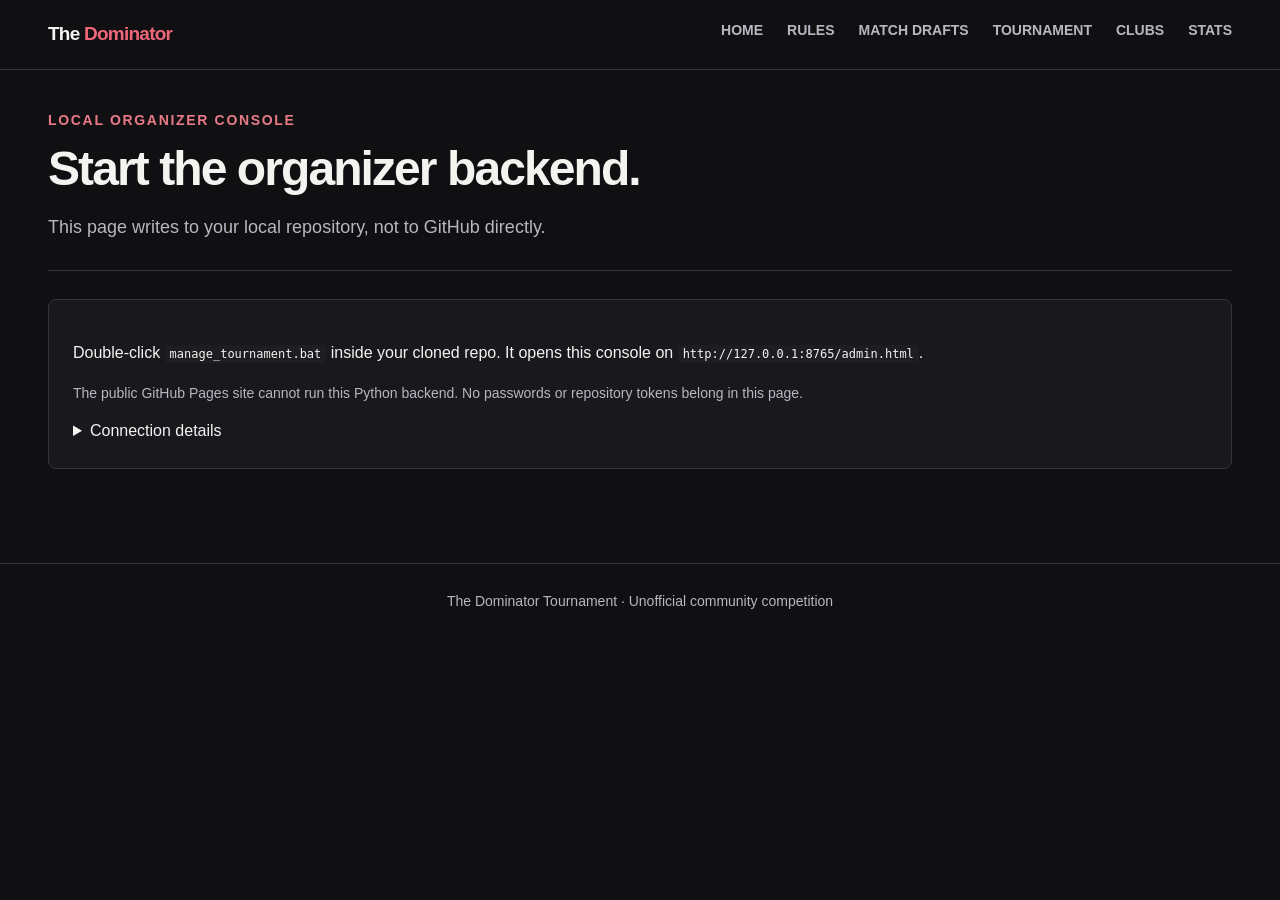
==== admin.html @ 1ec2cf1b "Unify site styling, correct six-track rules and complete R1" ====
<!doctype html>
<html lang="en"><head><meta charset="utf-8"><meta name="viewport" content="width=device-width,initial-scale=1"><meta name="color-scheme" content="dark"><title>Organizer · The Dominator</title><link rel="stylesheet" href="assets/tournament.css?v=4"><link rel="stylesheet" href="assets/ui.css?v=1"></head>
<body class="dt-body" data-page="admin"><header class="dt-header"></header><main class="dt-main" id="dt-root"><p class="dt-muted">Loading tournament…</p></main><footer class="dt-footer"></footer><noscript>JavaScript is required for the tournament archive.</noscript><script src="assets/tournament.js?v=5" defer></script></body></html>
---- assets/tournament.css ----
/* Tournament extension only. No existing homepage or shared stylesheet edits. */
.dt-match-tabs{display:flex;gap:24px;border-bottom:1px solid var(--dt-line);margin:24px 0}.dt-match-tabs a{padding:12px 0;font-size:14px;color:var(--dt-muted);border-bottom:2px solid transparent}.dt-match-tabs a[aria-current=page]{color:var(--dt-text);border-color:var(--dt-bright)}.dt-final-tracks{list-style:none;padding:0;display:grid;grid-template-columns:repeat(auto-fit,minmax(min(100%,180px),1fr));gap:12px}.dt-final-tracks li{border:1px solid var(--dt-line);background:var(--dt-panel);border-radius:8px;padding:18px;overflow-wrap:anywhere}.dt-track-number{display:block;font-size:12px;color:var(--dt-bright);margin-bottom:8px}.dt-final-tracks strong{font-size:14px;font-weight:600}.dt-draft-teams{align-items:start}.dt-draft-team{margin:0}.dt-draft-team h2{padding-bottom:16px;border-bottom:1px solid var(--dt-line)}.dt-draft-group{margin-top:20px}.dt-draft-group h3{color:var(--dt-muted);font-size:14px}.dt-draft-group ul,.dt-draft-pool ul{padding-left:20px;font-size:14px;line-height:1.7;overflow-wrap:anywhere}.dt-draft-group li{margin:6px 0}.dt-pick-order{color:var(--dt-muted);font-variant-numeric:tabular-nums}.dt-draft-pool summary{cursor:pointer;font-size:14px}.dt-draft-notes{white-space:pre-wrap;overflow-wrap:anywhere;font-size:14px}.dt-tiebreaker p{margin:0;font-size:14px}
.dt-roster{list-style:none;padding:0;margin:0}.dt-roster li{display:flex;align-items:center;justify-content:space-between;gap:16px;padding:13px 0;border-bottom:1px solid var(--dt-line)}.dt-roster li:last-child{border:0}.dt-roster strong{display:block;font-size:14px}.dt-roster span:not(.dt-badge){display:block;color:var(--dt-muted);font-size:12px;margin-top:3px}.dt-roster .dt-benched{color:var(--dt-muted)}.dt-mvp{display:flex;align-items:center;justify-content:space-between;gap:24px;border:1px solid #57262e;border-left:3px solid var(--dt-red);border-radius:8px;padding:24px;background:linear-gradient(110deg,#231216,var(--dt-panel));margin:24px 0}.dt-mvp h2{margin-bottom:4px}.dt-mvp p:not(.dt-kicker){color:var(--dt-muted);margin:0;font-size:13px}.dt-mvp-points{text-align:right;flex-shrink:0}.dt-mvp-points strong{display:block;font-size:34px;font-variant-numeric:tabular-nums}.dt-mvp-points span{font-size:11px;color:var(--dt-muted)}.dt-reported-table{padding:0!important;overflow:hidden}.dt-reported-table .dt-table{min-width:940px}.dt-reported-table th:first-child{width:24%}.dt-reported-table td.num{white-space:nowrap}.dt-reported-table .dt-small{margin-top:6px}
:root{--dt-bg:#0a0a0b;--dt-panel:#111113;--dt-panel2:#171719;--dt-text:#f1f1f2;--dt-muted:#a2a2a8;--dt-line:#29292d;--dt-red:#b7202e;--dt-bright:#d93242}
body.dt-body{margin:0;background:var(--dt-bg);color:var(--dt-text);font:15px/1.5 Inter,Arial,Helvetica,sans-serif;-webkit-font-smoothing:antialiased}
.dt-body *{box-sizing:border-box}.dt-body a{color:inherit;text-decoration:none}.dt-body button,.dt-body input,.dt-body select{font:inherit}.dt-body button,.dt-body a,.dt-body summary{touch-action:manipulation}
.dt-header{border-bottom:1px solid var(--dt-line);background:var(--dt-bg)}.dt-header-inner{max-width:1360px;margin:auto;padding:20px 28px;display:flex;justify-content:space-between;align-items:center;gap:24px}.dt-brand{font-size:19px;font-weight:850;white-space:nowrap}.dt-brand span{color:var(--dt-bright)}.dt-nav{display:flex;flex-wrap:wrap;gap:24px;font-size:12px;font-weight:700}.dt-nav .active{color:var(--dt-bright)}
.dt-main{max-width:1360px;margin:auto;padding:40px 28px 70px}.dt-breadcrumb{display:flex;flex-wrap:wrap;gap:8px;color:var(--dt-muted);font-size:12px;margin:0 0 24px}.dt-breadcrumb a:hover{color:white}.dt-breadcrumb .sep{opacity:.45}.dt-kicker{color:var(--dt-bright);font-size:11px;letter-spacing:.12em;text-transform:uppercase;font-weight:800;margin:0 0 12px}.dt-main h1{font-size:clamp(30px,4vw,46px);line-height:1.1;letter-spacing:-.035em;margin:0 0 16px}.dt-main h2{font-size:23px;line-height:1.25;letter-spacing:-.025em;margin:0 0 12px}.dt-main h3{font-size:16px;margin:0 0 10px}.dt-lead{color:var(--dt-muted);max-width:830px;margin:0 0 26px;line-height:1.7}.dt-head{display:flex;justify-content:space-between;gap:24px;align-items:flex-start;border-bottom:1px solid var(--dt-line);padding-bottom:24px;margin-bottom:28px}.dt-head .dt-lead{margin-bottom:0}.dt-badge{display:inline-block;padding:5px 9px;border:1px solid var(--dt-line);border-radius:5px;color:var(--dt-muted);font-size:10px;letter-spacing:.03em;white-space:nowrap}.dt-badge.red{color:#f0a0a7;border-color:#65252c;background:#251317}
.dt-panel{background:var(--dt-panel);border:1px solid var(--dt-line);border-radius:10px;padding:24px;margin:24px 0}.dt-panel.compact{padding:18px}.dt-muted{color:var(--dt-muted)}.dt-small{font-size:12px;color:var(--dt-muted)}.dt-grid{display:grid;grid-template-columns:repeat(2,minmax(0,1fr));gap:16px}.dt-round-grid{display:grid;grid-template-columns:repeat(4,minmax(0,1fr));gap:12px;margin:26px 0}.dt-round{padding:18px;border:1px solid var(--dt-line);border-radius:8px;background:var(--dt-panel)}.dt-round strong{display:block;font-size:16px;margin:8px 0}.dt-round:hover{border-color:#6b2932}.dt-caption{display:flex;justify-content:space-between;gap:16px;align-items:center;margin:32px 0 16px}.dt-button{display:inline-flex;align-items:center;justify-content:center;border:1px solid #3b3b41;background:var(--dt-panel2);color:var(--dt-text);padding:10px 15px;border-radius:6px;font-size:12px;font-weight:700;cursor:pointer;gap:6px}.dt-button:hover{border-color:var(--dt-bright)}.dt-button.primary{background:var(--dt-red);border-color:var(--dt-red)}.dt-button.danger{color:#f3b0b6;border-color:#6c2832}.dt-button:disabled{opacity:.4;cursor:not-allowed}.dt-button-row{display:flex;flex-wrap:wrap;gap:10px;margin-top:16px}.dt-empty{padding:42px 24px;border:1px dashed #38383e;border-radius:8px;text-align:center;color:var(--dt-muted);margin:24px 0}.dt-notice{border-left:3px solid var(--dt-red);background:#211216;padding:14px 18px;font-size:13px;margin:20px 0}.dt-error{border:1px solid #73303a;background:#231318;padding:16px;border-radius:6px;overflow-wrap:anywhere}.dt-alert{position:fixed;bottom:20px;right:20px;max-width:min(550px,90vw);z-index:99;padding:16px 20px;border:1px solid #79404a;background:#24181c;border-radius:8px;box-shadow:0 12px 28px #0008;font-size:14px}
/* All bracket shapes, labels and edges use the same SVG coordinate system. */
.dt-bracket-scroll{overflow-x:auto;overflow-y:hidden;padding-bottom:8px}.dt-bracket-svg{width:100%;min-width:920px;height:auto;display:block;font-family:Inter,Arial,sans-serif}.dt-svg-heading{fill:#a2a2a8;font-size:12px;font-weight:700;letter-spacing:1px}.dt-edge{fill:none;stroke:#85858e;stroke-width:1.7;vector-effect:non-scaling-stroke;transition:stroke .12s}.dt-edge.on{stroke:var(--dt-bright);stroke-width:2.4}.dt-node rect.card{fill:var(--dt-panel2);stroke:#3b3b42;stroke-width:1}.dt-node line{stroke:#303035}.dt-node .seed{fill:#a2a2a8;font-size:12px;font-weight:700}.dt-node .team{fill:#eeeef0;font-size:14px;font-weight:650}.dt-node .pending{fill:#98989f;font-size:12px}.dt-node .score{fill:#eeeef0;font-size:14px;font-weight:800}.dt-node .label{fill:#9c9ca5;font-size:10px;letter-spacing:.7px}.dt-node .bye{fill:#a78c91;font-size:9px;letter-spacing:.2px}.dt-node .loser{fill:#71717a}.dt-node .winner{fill:#f1b5bd}.dt-node:hover rect.card,.dt-node:focus rect.card{stroke:var(--dt-bright)}.dt-node rect.rail{fill:var(--dt-red);stroke:none}.dt-svg-divider{stroke:#303037;stroke-dasharray:4 9;opacity:.65}
.dt-match-card{display:block;background:var(--dt-panel);border:1px solid var(--dt-line);border-radius:8px;overflow:hidden}.dt-match-card:hover{border-color:#67313a}.dt-match-top{display:flex;justify-content:space-between;align-items:center;padding:12px 16px;border-bottom:1px solid var(--dt-line);gap:10px;font-size:11px;color:var(--dt-muted)}.dt-team-row{display:grid;grid-template-columns:28px 1fr auto;gap:9px;align-items:center;padding:11px 16px}.dt-seed{font-size:11px;color:var(--dt-muted)}.dt-match-foot{padding:11px 16px;border-top:1px solid var(--dt-line);font-size:11px;color:var(--dt-muted);display:flex;justify-content:space-between}.dt-team-row.is-loser{opacity:.45}.dt-team-row.is-winner{color:#efafb7}.dt-scoreboards{display:flex;gap:16px;flex-wrap:wrap;margin:24px 0}.dt-scoreboard{flex:1;min-width:220px;display:flex;justify-content:space-between;align-items:center;padding:24px;border:1px solid var(--dt-line);border-radius:9px;background:var(--dt-panel)}.dt-scoreboard b{font-size:40px;line-height:1}.dt-folder-card{display:block;background:var(--dt-panel);border:1px solid var(--dt-line);border-radius:8px;padding:22px}.dt-folder-card:hover{border-color:#69313a}.dt-folder-icon{color:var(--dt-bright);font:700 11px monospace;letter-spacing:.1em;margin-bottom:10px}.dt-folder-card h3{font-size:18px;overflow-wrap:anywhere}.dt-folder-card p{margin:8px 0 0;color:var(--dt-muted);font-size:12px}.dt-data-facts{display:flex;gap:10px;flex-wrap:wrap;margin:20px 0}.dt-fact{padding:8px 12px;background:var(--dt-panel2);border:1px solid var(--dt-line);border-radius:5px;font-size:12px}.dt-table-scroll{overflow:auto;max-width:100%}.dt-table{width:100%;border-collapse:collapse;min-width:830px;text-align:left}.dt-table th{font-size:10px;color:var(--dt-muted);font-weight:700;letter-spacing:.06em;text-transform:uppercase;padding:14px 12px;border-bottom:1px solid #44444b}.dt-table td{padding:13px 12px;font-size:13px;border-bottom:1px solid var(--dt-line);vertical-align:top}.dt-table .num{font-variant-numeric:tabular-nums}.dt-table .place{font-weight:850;color:#f0a8b0}.dt-player-details{margin-top:8px}.dt-player-details summary{cursor:pointer;color:var(--dt-muted);font-size:11px}.dt-player-details p{font-size:12px;max-width:350px;margin:10px 0;line-height:1.65}.dt-stats{display:flex;flex-wrap:wrap;gap:6px;margin-top:10px}.dt-stats span{font-size:10px;border:1px solid var(--dt-line);padding:4px 6px;border-radius:3px}.dt-footer{padding:26px;border-top:1px solid var(--dt-line);font-size:11px;color:var(--dt-muted);text-align:center}
/* Organizer */
.dt-admin-columns{display:grid;grid-template-columns:310px minmax(0,1fr);gap:22px;align-items:start}.dt-label{display:block;font-size:12px;color:var(--dt-muted);margin:16px 0 7px}.dt-input{width:100%;padding:11px 12px;background:#18181c;color:var(--dt-text);border:1px solid #41414a;border-radius:6px;min-width:0}.dt-input:focus{outline:1px solid var(--dt-bright)}.dt-form-row{display:grid;grid-template-columns:1fr 1fr;gap:14px}.dt-admin-mapping .dt-table{min-width:620px}.dt-check{accent-color:var(--dt-red);width:17px;height:17px}.dt-log{border-bottom:1px solid var(--dt-line);padding:13px 0;font-size:12px}.dt-log strong{font-size:13px}.dt-drop{padding:22px;border:1px dashed #554047;border-radius:6px;margin:15px 0;background:#1b1316}.dt-progress{font-size:12px;color:#f0adb7;padding:10px 0}.dt-admin-columns .dt-panel:first-child{margin-top:0}.dt-body code{overflow-wrap:anywhere;font-size:12px;background:#1d1d22;padding:2px 5px;border-radius:3px}.dt-body a:focus-visible,.dt-body button:focus-visible,.dt-body summary:focus-visible{outline:2px solid #e46a77;outline-offset:3px}
@media(max-width:960px){.dt-round-grid{grid-template-columns:1fr 1fr}.dt-admin-columns{grid-template-columns:1fr}.dt-admin-columns>aside{position:static}.dt-nav{gap:13px}.dt-main{padding:28px 18px 48px}.dt-panel{padding:18px}.dt-head{flex-direction:column}.dt-header-inner{padding:16px 18px}}
@media(max-width:600px){.dt-grid{grid-template-columns:1fr}.dt-header-inner{align-items:flex-start;flex-direction:column;gap:12px}.dt-nav{gap:18px;font-size:11px}.dt-main h1{font-size:32px}.dt-caption{flex-direction:column;align-items:flex-start}.dt-scoreboard{min-width:150px;padding:16px}.dt-scoreboard b{font-size:30px}.dt-form-row{grid-template-columns:1fr}.dt-badge{white-space:normal}.dt-round{padding:14px}.dt-team-row{font-size:14px}}
---- assets/ui.css ----
/* Shared visual system for home, tournament, drafts, rules, clubs and organizer.
   SVG bracket geometry and its type sizes remain owned by tournament.css. */
:root{--bg:#101012;--surface:#19181d;--surface-2:#201e25;--text:#f5f3f0;--muted:#b9b6c1;--faint:#b9b6c1;--border:#37343b;--red:#d5344d;--red-bright:#ed6679;--red-soft:#29181e;--max:1240px;--dt-bg:#101012;--dt-panel:#19181d;--dt-panel2:#201e25;--dt-text:#f5f3f0;--dt-muted:#b9b6c1;--dt-line:#37343b;--dt-red:#d5344d;--dt-bright:#ed6679}
body,body.dt-body{background:var(--bg);color:var(--text);font:16px/1.6 Arial,Helvetica,sans-serif}
.mono,.nav,.label,.micro,.btn,.toc{font-family:inherit}
.site-header,.dt-header{position:relative;top:auto;height:auto;background:#101012;border-bottom:1px solid #37343b;backdrop-filter:none}
.header-inner,.dt-header-inner{width:100%;max-width:1240px;height:auto;padding:20px 28px;margin:0 auto;display:flex;align-items:center;justify-content:space-between;gap:24px}
.brand,.dt-brand,.dn-home .dt-brand{font:800 19px/1.5 Arial,Helvetica,sans-serif;letter-spacing:-.04em;white-space:nowrap}
.brand span,.dt-brand span{color:#ed6679}
.nav,.dt-nav,.dn-home .dt-nav{display:flex;flex-wrap:wrap;gap:24px;align-items:center;font:700 14px/1.5 Arial,Helvetica,sans-serif;color:#b9b6c1;position:static;width:auto;background:none;padding:0;border:0}
.nav a,.dt-nav a{padding:0 0 6px;border-bottom:2px solid transparent}
.nav a.active,.dt-nav a.active,.dn-home .dt-nav a[href="index.html"]{color:#fff;border-bottom-color:#e34c60}
.nav a:hover,.dt-nav a:hover{color:#fff}.mobile-toggle{display:none}
.page,.dt-main{width:100%;max-width:1240px;margin:auto;padding:40px 28px 70px}
.page-head,.dt-head{padding-bottom:28px;margin-bottom:28px;border-bottom:1px solid #37343b}
.page-head h1,body:not(.dn-home) .dt-main h1{font-size:clamp(2rem,4vw,3rem);font-weight:800;line-height:1.1;letter-spacing:-.04em}
.section-kicker,.dt-kicker{font:700 14px/1.5 Arial,Helvetica,sans-serif;letter-spacing:.12em;color:#e87989}
.lead,.dt-lead{font-size:18px;line-height:1.7;color:#b9b6c1}
.dt-breadcrumb,.dt-small,.dt-label,.dt-match-top,.dt-match-foot,.dt-fact,.dt-folder-card p,.dt-match-tabs a,.dt-folder-icon,.dt-track-number,.dt-roster li span,.dt-mvp p,.dt-mvp-points span{font-size:14px}
.dt-badge{font-size:12px;white-space:normal}.dt-match-foot{gap:14px;flex-wrap:wrap}.dt-team-row strong{overflow-wrap:anywhere}
.dt-panel,.dt-folder-card,.dt-match-card,.dt-round,.card,.member-card,.score-box,.tbd-box{background:#19181d;border:1px solid #37343b;border-radius:8px}
.dt-folder-card,.dt-round,.member-card{padding:24px}.dt-panel h2,.rules-section h2{font-size:24px;letter-spacing:-.025em}.dt-folder-card h3{font-size:20px}
.dt-button,.btn{background:#201e25;border:1px solid #49434e;border-radius:5px;min-height:44px;padding:10px 18px;font:700 14px/1.5 Arial,Helvetica,sans-serif;color:#f5f3f0}
.dt-button.primary,.btn.primary{background:#d5344d;border-color:#d5344d;color:white}.dt-button:hover,.btn:hover{border-color:#e87989}
.dt-round:hover,.dt-folder-card:hover,.dt-match-card:hover{border-color:#e87989}
.dt-empty,.dt-notice,.dt-draft-notes,.dt-error{font-size:16px;line-height:1.7}.dt-mvp{background:#29181e;border-color:#74414d}.dt-mvp h2{overflow-wrap:anywhere}
.dt-table th,.clubs-table th{font:700 14px/1.5 Arial,Helvetica,sans-serif;letter-spacing:.03em;color:#b9b6c1}.dt-table td,.clubs-table td{font-size:16px;line-height:1.6}.clubs-table{background:#19181d}.clubs-table th,.clubs-table td{padding:16px}.clubs-table tbody tr:hover td{background:#201e25}
.rules-layout{padding-top:0;gap:48px;grid-template-columns:minmax(0,1fr) 240px}.rules-title{font-size:14px;color:#b9b6c1;letter-spacing:.08em}.rules-section{font-size:16px;color:#d8d5dc;line-height:1.8}.rules-section h3{font-size:20px}.rules-section a,.toc a:hover{color:#f1b4be}.callout{background:#29181e;border-left-color:#df5369;border-radius:0 5px 5px 0}.toc,.toc-label{font-size:14px;line-height:1.6;color:#b9b6c1}.toc-wrap{top:24px}.score-box strong{font-size:36px;color:#f1b4be}.score-box span{font-size:14px}
.member-card h3{font-size:18px;overflow-wrap:anywhere}.member-card .role,.member-card p{font:14px/1.6 Arial,Helvetica,sans-serif}.member-grid{grid-template-columns:repeat(auto-fit,minmax(180px,1fr))}.search-box,.dt-input{font-size:16px;background:#19181d;border:1px solid #49434e;border-radius:5px}
.site-footer,.dt-footer,.dn-home .dt-footer{border-top:1px solid #37343b;padding:26px 28px;text-align:center;font:14px/1.6 Arial,Helvetica,sans-serif;color:#b9b6c1}.footer-inner{width:100%;display:block}.footer-inner span+span:before{content:' · '}
a:focus-visible,button:focus-visible,input:focus-visible,select:focus-visible,summary:focus-visible{outline:2px solid #f4bac5;outline-offset:4px}
@media(max-width:960px){.header-inner,.dt-header-inner{flex-direction:column;align-items:flex-start;gap:14px}.nav,.dt-nav,.dn-home .dt-nav{gap:18px}.rules-layout{grid-template-columns:1fr}.toc-wrap{position:static;grid-row:1}.toc{flex-direction:row;flex-wrap:wrap;border-left:0;border-bottom:1px solid #37343b;padding:0 0 20px}.toc-label{margin-bottom:12px}}
@media(max-width:600px){.header-inner,.dt-header-inner{padding:18px}.page,.dt-main{padding:28px 18px 48px}.nav,.dt-nav,.dn-home .dt-nav{font-size:14px;gap:14px}.club-detail-head{grid-template-columns:1fr}.clubs-table th,.clubs-table td{padding:12px 5px;font-size:14px;overflow-wrap:anywhere}.draw-cell{width:auto}.dt-match-foot{font-size:14px}.dt-mvp{flex-wrap:wrap}.dt-scoreboard{min-width:min(100%,220px)}.dt-roster li{gap:12px}.dt-roster li>div{min-width:0;overflow-wrap:anywhere}}
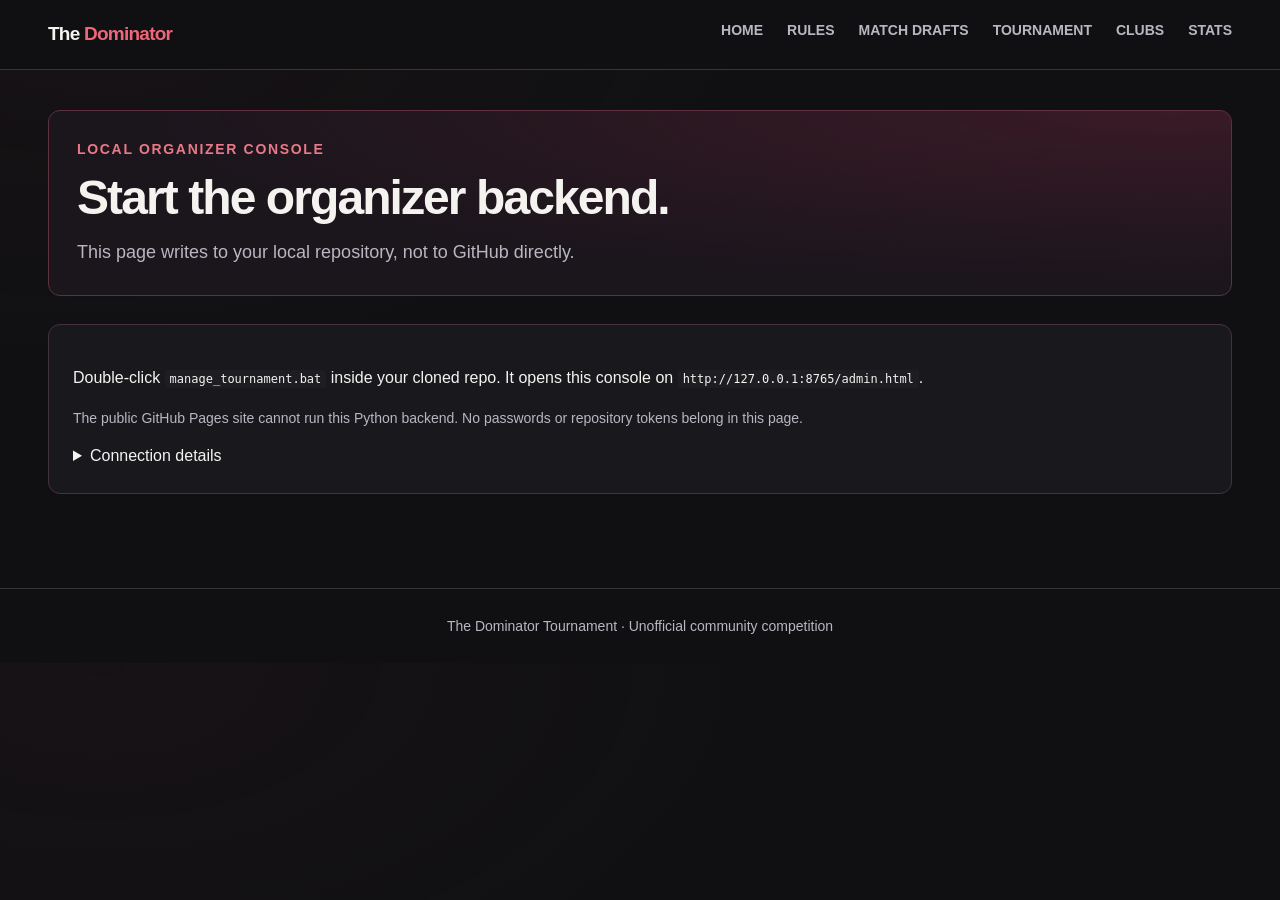
==== commit 050985a4: "Unify tournament pages with match draft styling and fix Racing Spirit category" ====
--- a/admin.html
+++ b/admin.html
@@ -1,3 +1,3 @@
 <!doctype html>
-<html lang="en"><head><meta charset="utf-8"><meta name="viewport" content="width=device-width,initial-scale=1"><meta name="color-scheme" content="dark"><title>Organizer · The Dominator</title><link rel="stylesheet" href="assets/tournament.css?v=4"><link rel="stylesheet" href="assets/ui.css?v=1"></head>
-<body class="dt-body" data-page="admin"><header class="dt-header"></header><main class="dt-main" id="dt-root"><p class="dt-muted">Loading tournament…</p></main><footer class="dt-footer"></footer><noscript>JavaScript is required for the tournament archive.</noscript><script src="assets/tournament.js?v=5" defer></script></body></html>
+<html lang="en"><head><meta charset="utf-8"><meta name="viewport" content="width=device-width,initial-scale=1"><meta name="color-scheme" content="dark"><title>Organizer · The Dominator</title><link rel="stylesheet" href="assets/tournament.css?v=6"><link rel="stylesheet" href="assets/ui.css?v=1"><link rel="stylesheet" href="assets/competition.css?v=1"></head>
+<body class="dt-body" data-page="admin"><header class="dt-header"></header><main class="dt-main" id="dt-root"><p class="dt-muted">Loading tournament…</p></main><footer class="dt-footer"></footer><noscript>JavaScript is required for the tournament archive.</noscript><script src="assets/competition.js?v=1" defer></script><script src="assets/tournament.js?v=11" defer></script></body></html>
--- a/assets/tournament.css
+++ b/assets/tournament.css
@@ -10,7 +10,55 @@
 /* All bracket shapes, labels and edges use the same SVG coordinate system. */
 .dt-bracket-scroll{overflow-x:auto;overflow-y:hidden;padding-bottom:8px}.dt-bracket-svg{width:100%;min-width:920px;height:auto;display:block;font-family:Inter,Arial,sans-serif}.dt-svg-heading{fill:#a2a2a8;font-size:12px;font-weight:700;letter-spacing:1px}.dt-edge{fill:none;stroke:#85858e;stroke-width:1.7;vector-effect:non-scaling-stroke;transition:stroke .12s}.dt-edge.on{stroke:var(--dt-bright);stroke-width:2.4}.dt-node rect.card{fill:var(--dt-panel2);stroke:#3b3b42;stroke-width:1}.dt-node line{stroke:#303035}.dt-node .seed{fill:#a2a2a8;font-size:12px;font-weight:700}.dt-node .team{fill:#eeeef0;font-size:14px;font-weight:650}.dt-node .pending{fill:#98989f;font-size:12px}.dt-node .score{fill:#eeeef0;font-size:14px;font-weight:800}.dt-node .label{fill:#9c9ca5;font-size:10px;letter-spacing:.7px}.dt-node .bye{fill:#a78c91;font-size:9px;letter-spacing:.2px}.dt-node .loser{fill:#71717a}.dt-node .winner{fill:#f1b5bd}.dt-node:hover rect.card,.dt-node:focus rect.card{stroke:var(--dt-bright)}.dt-node rect.rail{fill:var(--dt-red);stroke:none}.dt-svg-divider{stroke:#303037;stroke-dasharray:4 9;opacity:.65}
 .dt-match-card{display:block;background:var(--dt-panel);border:1px solid var(--dt-line);border-radius:8px;overflow:hidden}.dt-match-card:hover{border-color:#67313a}.dt-match-top{display:flex;justify-content:space-between;align-items:center;padding:12px 16px;border-bottom:1px solid var(--dt-line);gap:10px;font-size:11px;color:var(--dt-muted)}.dt-team-row{display:grid;grid-template-columns:28px 1fr auto;gap:9px;align-items:center;padding:11px 16px}.dt-seed{font-size:11px;color:var(--dt-muted)}.dt-match-foot{padding:11px 16px;border-top:1px solid var(--dt-line);font-size:11px;color:var(--dt-muted);display:flex;justify-content:space-between}.dt-team-row.is-loser{opacity:.45}.dt-team-row.is-winner{color:#efafb7}.dt-scoreboards{display:flex;gap:16px;flex-wrap:wrap;margin:24px 0}.dt-scoreboard{flex:1;min-width:220px;display:flex;justify-content:space-between;align-items:center;padding:24px;border:1px solid var(--dt-line);border-radius:9px;background:var(--dt-panel)}.dt-scoreboard b{font-size:40px;line-height:1}.dt-folder-card{display:block;background:var(--dt-panel);border:1px solid var(--dt-line);border-radius:8px;padding:22px}.dt-folder-card:hover{border-color:#69313a}.dt-folder-icon{color:var(--dt-bright);font:700 11px monospace;letter-spacing:.1em;margin-bottom:10px}.dt-folder-card h3{font-size:18px;overflow-wrap:anywhere}.dt-folder-card p{margin:8px 0 0;color:var(--dt-muted);font-size:12px}.dt-data-facts{display:flex;gap:10px;flex-wrap:wrap;margin:20px 0}.dt-fact{padding:8px 12px;background:var(--dt-panel2);border:1px solid var(--dt-line);border-radius:5px;font-size:12px}.dt-table-scroll{overflow:auto;max-width:100%}.dt-table{width:100%;border-collapse:collapse;min-width:830px;text-align:left}.dt-table th{font-size:10px;color:var(--dt-muted);font-weight:700;letter-spacing:.06em;text-transform:uppercase;padding:14px 12px;border-bottom:1px solid #44444b}.dt-table td{padding:13px 12px;font-size:13px;border-bottom:1px solid var(--dt-line);vertical-align:top}.dt-table .num{font-variant-numeric:tabular-nums}.dt-table .place{font-weight:850;color:#f0a8b0}.dt-player-details{margin-top:8px}.dt-player-details summary{cursor:pointer;color:var(--dt-muted);font-size:11px}.dt-player-details p{font-size:12px;max-width:350px;margin:10px 0;line-height:1.65}.dt-stats{display:flex;flex-wrap:wrap;gap:6px;margin-top:10px}.dt-stats span{font-size:10px;border:1px solid var(--dt-line);padding:4px 6px;border-radius:3px}.dt-footer{padding:26px;border-top:1px solid var(--dt-line);font-size:11px;color:var(--dt-muted);text-align:center}
+/* Match players share the race analysis portrait assets. */
+.dt-uma-portrait{width:52px;height:64px;object-fit:contain;flex:0 0 auto;background:#24212b;border-radius:7px}
+.dt-roster-person,.dt-mvp-person,.dt-podium-person{display:flex;align-items:center;gap:14px;min-width:0}
+.dt-roster-person>div,.dt-podium-person>div{min-width:0;overflow-wrap:anywhere}
+.dt-roster-person .dt-badge{display:inline-block;margin-top:6px;font-size:10px}
+.dt-player-points{text-align:right;flex-shrink:0;font-variant-numeric:tabular-nums}
+.dt-roster .dt-player-points strong{font-size:24px;color:var(--dt-text)}
+.dt-contribution-head{display:flex;align-items:baseline;justify-content:space-between;gap:12px;border-bottom:1px solid var(--dt-line);padding-bottom:12px}
+.dt-contribution-head h2{margin:0}.dt-contribution-head>span{color:var(--dt-muted);white-space:nowrap;font-size:14px}
+.dt-contributions .dt-panel{margin-top:0}.dt-mvp-person .dt-uma-portrait{width:76px;height:90px}
+.dt-podium-person{align-items:flex-start;gap:9px}.dt-podium-person .dt-uma-portrait{width:38px;height:48px}
 /* Organizer */
 .dt-admin-columns{display:grid;grid-template-columns:310px minmax(0,1fr);gap:22px;align-items:start}.dt-label{display:block;font-size:12px;color:var(--dt-muted);margin:16px 0 7px}.dt-input{width:100%;padding:11px 12px;background:#18181c;color:var(--dt-text);border:1px solid #41414a;border-radius:6px;min-width:0}.dt-input:focus{outline:1px solid var(--dt-bright)}.dt-form-row{display:grid;grid-template-columns:1fr 1fr;gap:14px}.dt-admin-mapping .dt-table{min-width:620px}.dt-check{accent-color:var(--dt-red);width:17px;height:17px}.dt-log{border-bottom:1px solid var(--dt-line);padding:13px 0;font-size:12px}.dt-log strong{font-size:13px}.dt-drop{padding:22px;border:1px dashed #554047;border-radius:6px;margin:15px 0;background:#1b1316}.dt-progress{font-size:12px;color:#f0adb7;padding:10px 0}.dt-admin-columns .dt-panel:first-child{margin-top:0}.dt-body code{overflow-wrap:anywhere;font-size:12px;background:#1d1d22;padding:2px 5px;border-radius:3px}.dt-body a:focus-visible,.dt-body button:focus-visible,.dt-body summary:focus-visible{outline:2px solid #e46a77;outline-offset:3px}
 @media(max-width:960px){.dt-round-grid{grid-template-columns:1fr 1fr}.dt-admin-columns{grid-template-columns:1fr}.dt-admin-columns>aside{position:static}.dt-nav{gap:13px}.dt-main{padding:28px 18px 48px}.dt-panel{padding:18px}.dt-head{flex-direction:column}.dt-header-inner{padding:16px 18px}}
 @media(max-width:600px){.dt-grid{grid-template-columns:1fr}.dt-header-inner{align-items:flex-start;flex-direction:column;gap:12px}.dt-nav{gap:18px;font-size:11px}.dt-main h1{font-size:32px}.dt-caption{flex-direction:column;align-items:flex-start}.dt-scoreboard{min-width:150px;padding:16px}.dt-scoreboard b{font-size:30px}.dt-form-row{grid-template-columns:1fr}.dt-badge{white-space:normal}.dt-round{padding:14px}.dt-team-row{font-size:14px}}
+
+/* Portraits for match-specific picks, bans and benches. */
+.dt-draft-group .dt-draft-uma{display:flex;align-items:center;gap:10px;min-width:0;font-size:14px}
+.dt-draft-uma .dt-uma-portrait{width:36px;height:44px}
+.dt-draft-uma>span{overflow-wrap:anywhere}
+
+/* Match draft: portrait cards, team colors and a compact race card. */
+.dt-draft-board{--draft-accent:#ee778c;min-width:0}
+.dt-draft-intro{display:flex;justify-content:space-between;align-items:center;gap:20px;margin:28px 0;padding:24px 28px;border:1px solid #60303e;border-radius:12px;background:radial-gradient(ellipse at 95% 0,#77263b70,transparent 65%),#1b151c}
+.dt-draft-intro h2{font-size:32px;letter-spacing:-.03em;margin:6px 0}.dt-draft-intro p{margin:6px 0}.dt-draft-intro .dt-badge{flex-shrink:0}
+.dt-lineup-grid{display:grid;grid-template-columns:repeat(2,minmax(0,1fr));gap:24px;position:relative;align-items:start}
+.dt-side-0{--draft-accent:#ee778c;--draft-wash:#552638}.dt-side-1{--draft-accent:#82bafb;--draft-wash:#253b56}
+.dt-draft-versus{position:absolute;top:30px;left:50%;transform:translateX(-50%) rotate(-8deg);z-index:2;display:grid;place-items:center;width:42px;height:42px;border-radius:12px;background:#f2dfba;color:#302126;border:4px solid #101012;font-size:12px;font-weight:900;font-style:italic}
+.dt-lineup-team{border:1px solid var(--draft-wash);border-top:3px solid var(--draft-accent);border-radius:12px;overflow:hidden;background:#18171d;min-width:0}
+.dt-lineup-team>header{display:flex;justify-content:space-between;align-items:center;gap:16px;padding:22px;background:linear-gradient(120deg,var(--draft-wash),#18171d 85%)}
+.dt-lineup-team h3{font-size:24px;margin:5px 0;color:#f8f0f2}.dt-lineup-team .dt-kicker{color:var(--draft-accent);margin:0;font-size:10px}
+.dt-team-seal{border:1px solid var(--draft-accent);color:var(--draft-accent);width:42px;height:42px;display:grid;place-items:center;transform:rotate(8deg);border-radius:10px;font-size:16px;font-weight:800;flex-shrink:0}
+.dt-pick-cards{display:grid;grid-template-columns:repeat(3,minmax(0,1fr));gap:10px;padding:16px;margin:0;list-style:none}
+.dt-pick-cards>li{min-width:0;position:relative;border:1px solid #42323e;border-radius:9px;background:#211c25;overflow:hidden;transition:border-color .18s,box-shadow .18s}
+.dt-pick-cards>li:hover{border-color:var(--draft-accent);box-shadow:0 4px 18px #0005}
+.dt-pick-art{position:relative;height:142px;display:flex;align-items:flex-end;justify-content:center;background:radial-gradient(ellipse at 50% 95%,var(--draft-wash),transparent 70%),repeating-linear-gradient(-35deg,transparent,transparent 15px,#ffffff03 15px,#ffffff03 16px);overflow:hidden}
+.dt-pick-art .dt-uma-portrait{width:100%;height:134px;object-fit:contain;object-position:center bottom;border:0;border-radius:0;background:none;transition:transform .2s}
+.dt-pick-cards>li:hover .dt-uma-portrait{transform:scale(1.05)}
+.dt-pick-tag{position:absolute;top:8px;left:7px;font-size:9px;font-weight:800;letter-spacing:.04em;text-transform:uppercase;background:#1b141ce8;padding:4px 6px;border-radius:4px;color:var(--draft-accent)}
+.dt-pick-name{padding:11px 9px;min-height:74px;border-top:1px solid #ffffff09}.dt-pick-name strong{display:block;font-size:13px;line-height:1.4;overflow-wrap:anywhere}.dt-pick-name>span{display:block;font-size:11px;line-height:1.4;color:#c0b6c4;margin-top:5px;overflow-wrap:anywhere}
+.dt-pick-cards .is-mvp{border-color:#d9b86c}.is-mvp .dt-pick-tag{color:#201618;background:#f2d783}.dt-pick-cards .is-bench{border-style:dashed}.is-bench .dt-pick-art{filter:saturate(.45)}.is-bench .dt-pick-tag{color:#d6ced9}
+.dt-draft-tactics{padding:0 16px 16px;display:grid;gap:14px}.dt-draft-action h4{color:#c6b8c8;text-transform:uppercase;font-size:10px;letter-spacing:.09em;margin:0 0 8px}
+.dt-draft-action ul{display:flex;flex-wrap:wrap;gap:6px;list-style:none;padding:0;margin:0}.dt-draft-action li{display:flex;align-items:center;gap:7px;background:#111016;border:1px solid #332a37;border-radius:6px;padding:5px 8px;font-size:11px;flex:1 1 145px;min-width:0}
+.dt-draft-action li>span{min-width:0;flex:1;overflow-wrap:anywhere}.dt-draft-action small{display:block;color:var(--draft-accent)}.dt-draft-action .dt-uma-portrait{width:29px;height:35px;background:none;border:0;object-fit:contain}.dt-draft-action b{color:#ee778c;font-size:19px}.dt-draft-action.is-ban img{filter:saturate(.5)}.is-track-veto li{color:#b7aab9}
+.dt-race-tickets{list-style:none;display:grid;grid-template-columns:repeat(2,minmax(0,1fr));gap:12px;padding:0;margin:0 0 28px}
+.dt-race-ticket{display:flex;gap:16px;align-items:center;position:relative;background:linear-gradient(115deg,var(--draft-wash,#382734),#19171e 38%);border:1px solid #3d303e;border-radius:10px;padding:18px;min-width:0}
+.dt-ticket-number{display:grid;place-items:center;align-self:stretch;min-width:40px;font-size:26px;letter-spacing:-.04em;font-weight:900;font-style:italic;color:var(--draft-accent);border-right:1px dashed #ffffff29;padding-right:15px}.dt-race-ticket>div{min-width:0}.dt-race-ticket small{display:block;font-size:10px;color:var(--draft-accent);margin-bottom:4px}.dt-race-ticket strong{display:block;font-size:16px;overflow-wrap:anywhere}
+.dt-track-tags{display:flex;flex-wrap:wrap;gap:5px;margin-top:10px}.dt-track-tags span{font-size:9px;color:#c6bdce;background:#ffffff06;border:1px solid #ffffff12;border-radius:4px;padding:3px 5px}.dt-track-tags .is-turf{color:#8fe2ba;background:#184c333f}.dt-track-tags .is-dirt{color:#f0bb83;background:#623a213f}
+.dt-race-ticket.is-tiebreaker{grid-column:1/-1;--draft-accent:#ecd088;--draft-wash:#4b3d24;border-color:#655437}.dt-race-ticket.is-tiebreaker .dt-ticket-number{font-size:21px}
+@media(max-width:800px){.dt-lineup-grid{grid-template-columns:1fr;gap:28px}.dt-draft-versus{display:none}.dt-pick-art{height:166px}.dt-pick-art .dt-uma-portrait{height:158px}.dt-pick-name strong{font-size:14px}.dt-race-tickets{grid-template-columns:1fr}}
+@media(max-width:420px){.dt-pick-cards{gap:7px;padding:10px}.dt-pick-art{height:125px}.dt-pick-art .dt-uma-portrait{height:118px}.dt-pick-name{padding:9px 6px}.dt-pick-name strong{font-size:12px}.dt-pick-tag{font-size:8px;left:4px;padding:3px}.dt-draft-intro{padding:18px;align-items:flex-start}.dt-draft-intro h2{font-size:26px}.dt-lineup-team>header{padding:18px}}
+@media(prefers-reduced-motion:reduce){.dt-pick-art .dt-uma-portrait,.dt-pick-cards>li{transition:none}.dt-pick-cards>li:hover .dt-uma-portrait{transform:none}}
--- a/assets/competition.css
+++ b/assets/competition.css
@@ -0,0 +1,40 @@
+/* The match draft's visual language across tournament, results and clubs. */
+:root{--race-pink:#ee778c;--race-blue:#82bafb;--race-gold:#ecd088;--race-panel:#18171d;--race-line:#42323e}
+.dt-side-0{--draft-accent:#ee778c;--draft-wash:#552638}.dt-side-1{--draft-accent:#82bafb;--draft-wash:#253b56}
+body:not(.dn-home){background:radial-gradient(ellipse at 8% 0,#3b1c2929,transparent 650px),#101012}
+.race-eyebrow{display:block;font-size:10px;font-weight:800;letter-spacing:.12em;text-transform:uppercase;color:var(--draft-accent,var(--race-pink))}
+body:not(.dn-home) .dt-head,body:not(.dn-home) .page-head{position:relative;padding:28px;border:1px solid #60303e;border-radius:12px;background:radial-gradient(ellipse at 95% 0,#77263b55,transparent 65%),#1b151c}
+body:not(.dn-home) .dt-head h1,body:not(.dn-home) .page-head h1{margin-bottom:12px}body:not(.dn-home) .page-head .lead{margin-bottom:0}
+.dt-match-tabs{gap:8px;padding:7px;background:#16131a;border:1px solid #42323e;border-radius:10px}.dt-match-tabs a{padding:10px 20px;border:1px solid transparent;border-radius:7px;font-weight:700;font-size:14px}.dt-match-tabs a[aria-current=page]{background:linear-gradient(115deg,#552638,#30202b);border-color:#895063;color:#ffe4ea}.dt-match-tabs a:hover{color:#fff}
+.dt-button,.btn{border-radius:8px;background:linear-gradient(115deg,#382532,#211b26);border-color:#654253}.dt-button:hover,.btn:hover{background:#3d2635;border-color:#ee778c}.dt-round,.dt-folder-card{background:radial-gradient(ellipse at 100% 0,#59273755,transparent 75%),#18171d;border-color:#49323f;border-radius:12px}
+.dt-round{border-top:3px solid #8e5263}.dt-round strong{font-size:19px}.dt-caption h2{font-size:27px;font-weight:800}.dt-caption .dt-small{font-size:12px}
+.dt-panel{border-radius:12px;border-color:#44333f}.dt-notice{border:1px solid #674054;border-left:3px solid #ee778c;border-radius:9px;background:linear-gradient(115deg,#39212d,#1b171e)}
+.dt-empty{border-color:#644350;background:repeating-linear-gradient(-35deg,#ffffff02 0,#ffffff02 1px,transparent 1px,transparent 16px),#1b171e;border-radius:12px}
+.dt-team-seal{border:1px solid var(--draft-accent,#ee778c);color:var(--draft-accent,#ee778c);width:42px;height:42px;display:grid;place-items:center;transform:rotate(8deg);border-radius:10px;font-size:16px;font-weight:800;flex:0 0 42px}
+.race-match-card{padding:0!important;border:1px solid #493442!important;border-radius:12px!important;overflow:hidden;box-shadow:0 8px 24px #0002;transition:transform .18s,border-color .18s,box-shadow .18s;text-decoration:none;color:inherit;display:block;min-width:0}
+.race-match-card:hover{transform:translateY(-3px);border-color:#b96680!important;box-shadow:0 12px 28px #0005}
+.race-match-top,.race-match-foot{display:flex;justify-content:space-between;align-items:center;gap:12px;padding:13px 18px;background:#18141d;font-size:11px;color:#c7b8c9}.race-match-top>span:first-child{letter-spacing:.1em;font-weight:800;color:#e0b2c1}.race-match-foot{border-top:1px solid #3d2d3b;flex-wrap:wrap}.race-match-foot strong{font-size:12px;color:#f3c1ce}
+.race-status{font-size:10px;font-weight:800;letter-spacing:.04em;text-transform:uppercase;padding:5px 9px;border:1px solid #544457;border-radius:6px;color:#c9bece;background:#ffffff04}.race-status.is-final{color:#ecd088;border-color:#6e583c;background:#5b492a33}.race-status.is-ready{color:#b8e0ff;border-color:#436684;background:#203c5044}
+.race-match-face,.race-scoreboard{position:relative;display:grid;grid-template-columns:repeat(2,minmax(0,1fr));gap:2px;background:#3d2c3b}.race-match-side{min-width:0;padding:22px 18px 16px;background:radial-gradient(ellipse at 20% 0,var(--draft-wash),transparent 85%),#18171d;border-top:2px solid var(--draft-accent)}
+.race-team-heading{display:flex;align-items:center;gap:12px;min-width:0}.race-team-heading h3,.race-team-heading h2{margin:0!important;color:#f8f0f2;font-size:21px!important;font-weight:800;overflow-wrap:anywhere;line-height:1.2}.race-team-heading .dt-team-seal{width:32px;height:32px;flex-basis:32px;font-size:12px;border-radius:8px}
+.race-score{display:flex;align-items:baseline;gap:10px;margin:18px 0 12px}.race-score>strong{font-size:44px;font-weight:900;line-height:1;letter-spacing:-.055em;color:var(--draft-accent)}.race-score>span{font-size:9px;letter-spacing:.08em;font-weight:800;color:#c3b4c9}.is-winner .race-score>span{color:#ecd088}
+.race-versus{position:absolute;z-index:2;left:50%;top:50%;transform:translate(-50%,-50%) rotate(-8deg);width:32px;height:32px;border:3px solid #17141c;border-radius:9px;background:#f2dfba;color:#302126;display:grid;place-items:center;font-size:9px;font-style:italic;font-weight:900}
+.race-mini-lineup{display:flex;align-items:center;gap:4px;min-height:43px}.race-mini-lineup img{flex:1;min-width:0;max-width:31px;width:0;height:39px;object-fit:contain;object-position:center bottom;border-radius:5px;background:#ffffff07;border-bottom:1px solid var(--draft-accent)}.race-mini-lineup>span{font-size:11px;color:#b5a7bb}
+.race-scoreboard{gap:20px;background:transparent;margin:26px 0}.race-score-team{display:flex;justify-content:space-between;align-items:center;gap:18px;padding:28px;border:1px solid var(--draft-wash);border-top:3px solid var(--draft-accent);border-radius:12px;background:linear-gradient(120deg,var(--draft-wash),#18171d 85%);min-width:0}.race-score-team .race-team-heading .dt-team-seal{width:44px;height:44px;flex-basis:44px;font-size:17px}.race-score-team .race-team-heading h2{font-size:25px!important;margin-top:7px!important}.race-score-team .race-score{display:block;text-align:right;margin:0}.race-score-team .race-score>strong{display:block;font-size:56px}.race-score-team .race-score>span{display:block;margin-top:7px}.race-scoreboard>.race-versus{width:38px;height:38px;font-size:11px}
+.dt-contributions .dt-lineup-team header{padding:22px;display:flex;justify-content:space-between;align-items:center;background:linear-gradient(120deg,var(--draft-wash),#18171d 85%)}.dt-contributions .dt-lineup-team header h3{margin:5px 0 0}.race-team-points{font-size:25px;font-weight:900;color:var(--draft-accent);white-space:nowrap}.race-team-points small{font-size:11px;font-weight:500}
+.race-contribution-cards .dt-pick-art{height:115px}.race-contribution-cards .dt-uma-portrait{height:110px}.race-contribution-cards .dt-pick-name{min-height:80px}.race-contribution-cards .dt-pick-tag{font-size:10px}
+.dt-mvp{position:relative;overflow:hidden;border-color:#7c6140;background:radial-gradient(ellipse at 90% 10%,#a07a3040,transparent 70%),#211b20;border-left:3px solid #ecd088;border-radius:12px}.dt-mvp .dt-kicker,.dt-mvp-points strong{color:#ecd088}.dt-mvp-person .dt-uma-portrait{width:96px;height:110px;object-fit:contain;background:radial-gradient(ellipse,#7b60384d,transparent 70%)}.dt-mvp-points strong{font-size:48px}
+.race-results-grid{list-style:none;padding:0;display:grid;grid-template-columns:repeat(2,minmax(0,1fr));gap:20px}.race-result{background:#18171d;border:1px solid #4e3646;border-radius:12px;overflow:hidden;min-width:0}.race-result>header{display:flex;align-items:center;gap:15px;padding:18px;background:linear-gradient(115deg,#492638,#1e1821 70%);border-bottom:1px solid #44313d}.race-result>header h3{font-size:18px;margin:0}.race-result>header .dt-ticket-number{color:#ee778c;font-size:28px;min-width:40px}.race-result .dt-track-tags{margin-top:7px}.race-result .dt-track-tags span{font-size:10px}
+.race-podium{display:grid;grid-template-columns:repeat(3,minmax(0,1fr));list-style:none;padding:13px;gap:8px;margin:0}.race-podium>li{min-width:0;background:#211b26;border:1px solid var(--draft-wash);border-radius:9px;overflow:hidden}.race-podium-art{position:relative;height:107px;display:flex;justify-content:center;align-items:end;background:radial-gradient(ellipse at 50% 100%,var(--draft-wash),transparent 85%),repeating-linear-gradient(-35deg,transparent 0,transparent 15px,#ffffff03 15px,#ffffff03 16px)}.race-podium-art img{width:100%;height:95px;object-fit:contain;background:none}.race-medal{position:absolute;top:6px;left:7px;font-size:10px;font-weight:900;color:#f3dfaa}.race-podium-info{padding:9px;border-top:1px solid #ffffff0b}.race-podium-info strong{display:block;font-size:12px;line-height:1.35;overflow-wrap:anywhere;color:#f6eaf1}.race-podium-info>span{display:block;font-size:11px;line-height:1.4;color:#c9bbd1;margin-top:5px;overflow-wrap:anywhere}.race-podium-info>small{display:block;font-size:10px;color:var(--draft-accent);margin-top:7px}
+.race-result-scores{display:grid;grid-template-columns:1fr 1fr;border-top:1px dashed #51404f;background:#151219}.race-result-scores>div{padding:12px 16px;min-width:0}.race-result-scores>div+div{border-left:1px solid #3e303d}.race-result-scores>div>span{display:block;font-size:9px;font-weight:800;letter-spacing:.09em;text-transform:uppercase;color:#b8a8c0;margin-bottom:6px}.race-result-scores p{margin:4px 0;display:flex;justify-content:space-between;gap:8px;font-size:11px;color:var(--draft-accent)}.race-result-scores p b{font-size:14px}.race-result .dt-button-row{margin:0;padding:0 14px 14px}.race-result .dt-button{width:100%;min-height:38px;font-size:12px}.race-result.is-tiebreaker{border-color:#807048}
+.dt-race-nav a{background:linear-gradient(125deg,#392434,#19171f);border-color:#53374a;border-radius:10px}.dt-race-nav a[aria-current=page]{border-color:#ee778c;background:linear-gradient(125deg,#5a2c40,#231b26)}.dt-folder-card .dt-folder-icon{color:#ee778c;letter-spacing:.1em;font-weight:900}.dt-data-facts .dt-fact{border-radius:7px;background:#211925;border-color:#493340}
+.rp-summary,.rp-live{padding:22px;border:1px solid #4e3345;border-radius:12px;background:radial-gradient(ellipse at 100% 0,#59273730,transparent 70%),#18171d}.rp-summary .dt-caption,.rp-live .dt-caption{margin-top:0}.rp-playback{border:1px solid #60404d;border-radius:12px;background:linear-gradient(125deg,#2d1e2c,#19171e 70%)}.rp-table th{background:#2e2030;color:#e8c1d4}.rp-table td{border-color:#443240}.rp-portrait{object-fit:contain;background:radial-gradient(ellipse at bottom,#60425455,transparent),#231c2a}.rp-table tr:hover{background:#302132}.ra-dialog{border-color:#815367;border-radius:14px}.ra-header{background:linear-gradient(110deg,#542a3e,#221923)}
+.race-club-grid{display:grid;grid-template-columns:repeat(2,minmax(0,1fr));gap:20px;margin-top:24px}.race-club-card{border:1px solid var(--draft-wash);border-top:3px solid var(--draft-accent);border-radius:12px;background:#18171d;overflow:hidden;min-width:0}.race-club-card>header{display:flex;justify-content:space-between;align-items:center;gap:14px;padding:23px;background:linear-gradient(120deg,var(--draft-wash),#18171d 85%)}.race-club-card h2{font-size:25px;line-height:1.2;margin:7px 0 0}.race-club-card h2 a{color:inherit;text-decoration:none}.race-club-card h2 a:hover{color:var(--draft-accent)}.race-club-body{padding:20px 23px}.race-club-record{display:flex;justify-content:space-between;align-items:center;gap:10px;margin-bottom:17px;color:#bcafc6;font-size:12px}.race-club-record strong{font-size:22px;color:var(--draft-accent)}.race-club-members{display:flex;flex-wrap:wrap;gap:6px;list-style:none;margin:10px 0 20px;padding:0}.race-club-members li{padding:6px 9px;border:1px solid #4c394c;background:#241c2b;color:#e6dce9;border-radius:6px;font-size:12px;overflow-wrap:anywhere}.race-club-card .btn{width:100%}.race-club-card.is-eliminated{border-top-color:#a48499}.race-club-card.is-eliminated .race-status{color:#c4b1c4}.race-club-summary{margin-top:10px;font-size:13px;color:#b6a4bc}
+.race-club-hero{display:flex;justify-content:space-between;align-items:center;gap:24px;--draft-accent:#ee778c;--draft-wash:#552638}.race-club-hero .dt-team-seal{width:64px;height:64px;flex-basis:64px;font-size:25px}.race-club-hero .race-team-heading{gap:20px}.race-club-hero h1{margin:9px 0 0!important}.race-club-stats{display:grid;grid-template-columns:repeat(3,minmax(0,1fr));gap:12px;margin:24px 0 32px}.race-club-stats>div{padding:20px;border:1px solid #53394a;border-radius:10px;background:linear-gradient(120deg,#382433,#1c1720)}.race-club-stats strong{display:block;font-size:34px;color:#f1b1c3;letter-spacing:-.04em}.race-club-stats span{font-size:11px;color:#c5b2cc;text-transform:uppercase;letter-spacing:.08em}.race-member-card{padding:0;overflow:hidden;border:1px solid #51364a;border-radius:10px;background:#211b26}.race-member-art{height:100px;display:grid;place-items:center;background:radial-gradient(ellipse at bottom,#652d4655,transparent 90%),repeating-linear-gradient(-35deg,transparent 0,transparent 15px,#ffffff04 15px,#ffffff04 16px)}.race-member-art>span{font-size:38px;font-weight:900;letter-spacing:-.04em;color:#d896ad;transform:rotate(-7deg)}.race-member-card>div:last-child{padding:15px}.race-member-card h3{font-size:16px;margin:7px 0 0;overflow-wrap:anywhere;line-height:1.4}.race-member-card .role{font-size:10px;color:#d5a0b5;letter-spacing:.08em}.race-section-title{display:flex;justify-content:space-between;align-items:center;gap:16px;margin:32px 0 16px}.race-section-title h2{font-size:27px;margin:0}.race-section-title>span{font-size:12px;color:#bdaac4}.race-club-matches{display:grid;grid-template-columns:repeat(2,minmax(0,1fr));gap:20px}.race-club-search{display:flex;justify-content:space-between;align-items:center;gap:16px}.race-club-search .search-box{margin:0;flex:1;max-width:500px;border-radius:8px;border-color:#6a465a}.race-club-search>span{color:#c4adcc;font-size:12px}.race-club-grid .dt-empty{grid-column:1/-1}.tbd-box,.score-box,.callout{background:radial-gradient(ellipse at 100% 0,#54253770,transparent 75%),#1b171e;border-color:#5a3b4f;border-radius:12px}
+@media(max-width:960px){.race-score-team{padding:22px 18px}.race-score-team .race-team-heading h2{font-size:22px!important}.race-score-team .race-team-heading .dt-team-seal{display:none}.race-score-team .race-score>strong{font-size:45px}.race-club-card>header{align-items:flex-start;flex-wrap:wrap}}
+@media(max-width:900px){.dt-grid:has(>.race-match-card){grid-template-columns:1fr}}
+@media(max-width:800px){.dt-contributions>.dt-grid{grid-template-columns:1fr}.race-results-grid,.race-club-grid{grid-template-columns:1fr}.race-match-face .race-team-heading{gap:9px}.race-team-heading h3{font-size:18px!important}.race-match-side{padding:20px 14px 14px}.race-mini-lineup img{max-width:28px}.race-club-matches{grid-template-columns:1fr}}
+@media(max-width:600px){.race-club-hero{align-items:flex-start;flex-direction:column}body:not(.dn-home) .dt-head,body:not(.dn-home) .page-head{padding:22px 18px}.race-scoreboard{gap:12px}.race-score-team{display:block;padding:20px 15px}.race-score-team .race-team-heading h2{font-size:18px!important}.race-score-team .race-score{text-align:left;margin-top:18px}.race-score-team .race-score>strong{font-size:43px}.race-score-team .race-score>span{font-size:8px}.race-score-team .race-eyebrow{font-size:8px}.race-versus{width:28px;height:28px}.race-mini-lineup{gap:3px}.race-mini-lineup img{max-width:25px;height:35px}.race-match-face .dt-team-seal{width:25px;height:25px;flex-basis:25px;font-size:10px}.race-match-side .race-score{display:block}.race-match-side .race-score>span{display:block;margin-top:5px;font-size:8px}.race-match-side .race-score>strong{font-size:36px}.race-match-top,.race-match-foot{padding:12px 14px}.race-match-foot{font-size:10px}.race-match-foot strong{font-size:11px}.race-podium{padding:10px;gap:6px}.race-podium-info{padding:9px 7px}.race-podium-info strong{font-size:11px}.race-podium-info>span{font-size:10px}.race-podium-art{height:97px}.race-podium-art img{height:88px}.race-result-scores>div{padding:11px}.race-result-scores p{font-size:10px}.race-result>header{padding:16px}.race-result>header h3{font-size:17px}.dt-match-tabs a{padding:10px 14px;font-size:13px}.dt-mvp{gap:14px;padding:20px}.dt-mvp-person .dt-uma-portrait{width:66px;height:84px}.dt-mvp-points strong{font-size:36px}.rp-summary,.rp-live{padding:14px}.race-club-stats{gap:8px}.race-club-stats>div{padding:15px 12px}.race-club-stats strong{font-size:28px}.race-club-stats span{font-size:9px}.race-club-hero .dt-team-seal{width:46px;height:46px;flex-basis:46px;font-size:18px}.race-club-search{align-items:flex-start;flex-direction:column}.race-club-search .search-box{max-width:100%;width:100%}.race-section-title{align-items:flex-start;flex-direction:column}.race-team-points{font-size:22px}.race-contribution-cards .dt-pick-art{height:103px}.race-contribution-cards .dt-uma-portrait{height:98px}}
+@media(prefers-reduced-motion:reduce){.race-match-card{transition:none}.race-match-card:hover{transform:none}}
+
+.dt-node rect.card{fill:#211a26;stroke:#634253}.dt-node rect.rail{fill:#ee778c}.dt-node .label,.dt-node .seed{fill:#ceadc2}.dt-node .winner{fill:#ecd088}.dt-node .loser{fill:#ada2b3}.dt-node line{stroke:#4b3447}.dt-svg-heading{fill:#e0b2c1}.dt-edge{stroke:#87718e}.dt-svg-divider{stroke:#76526a}
